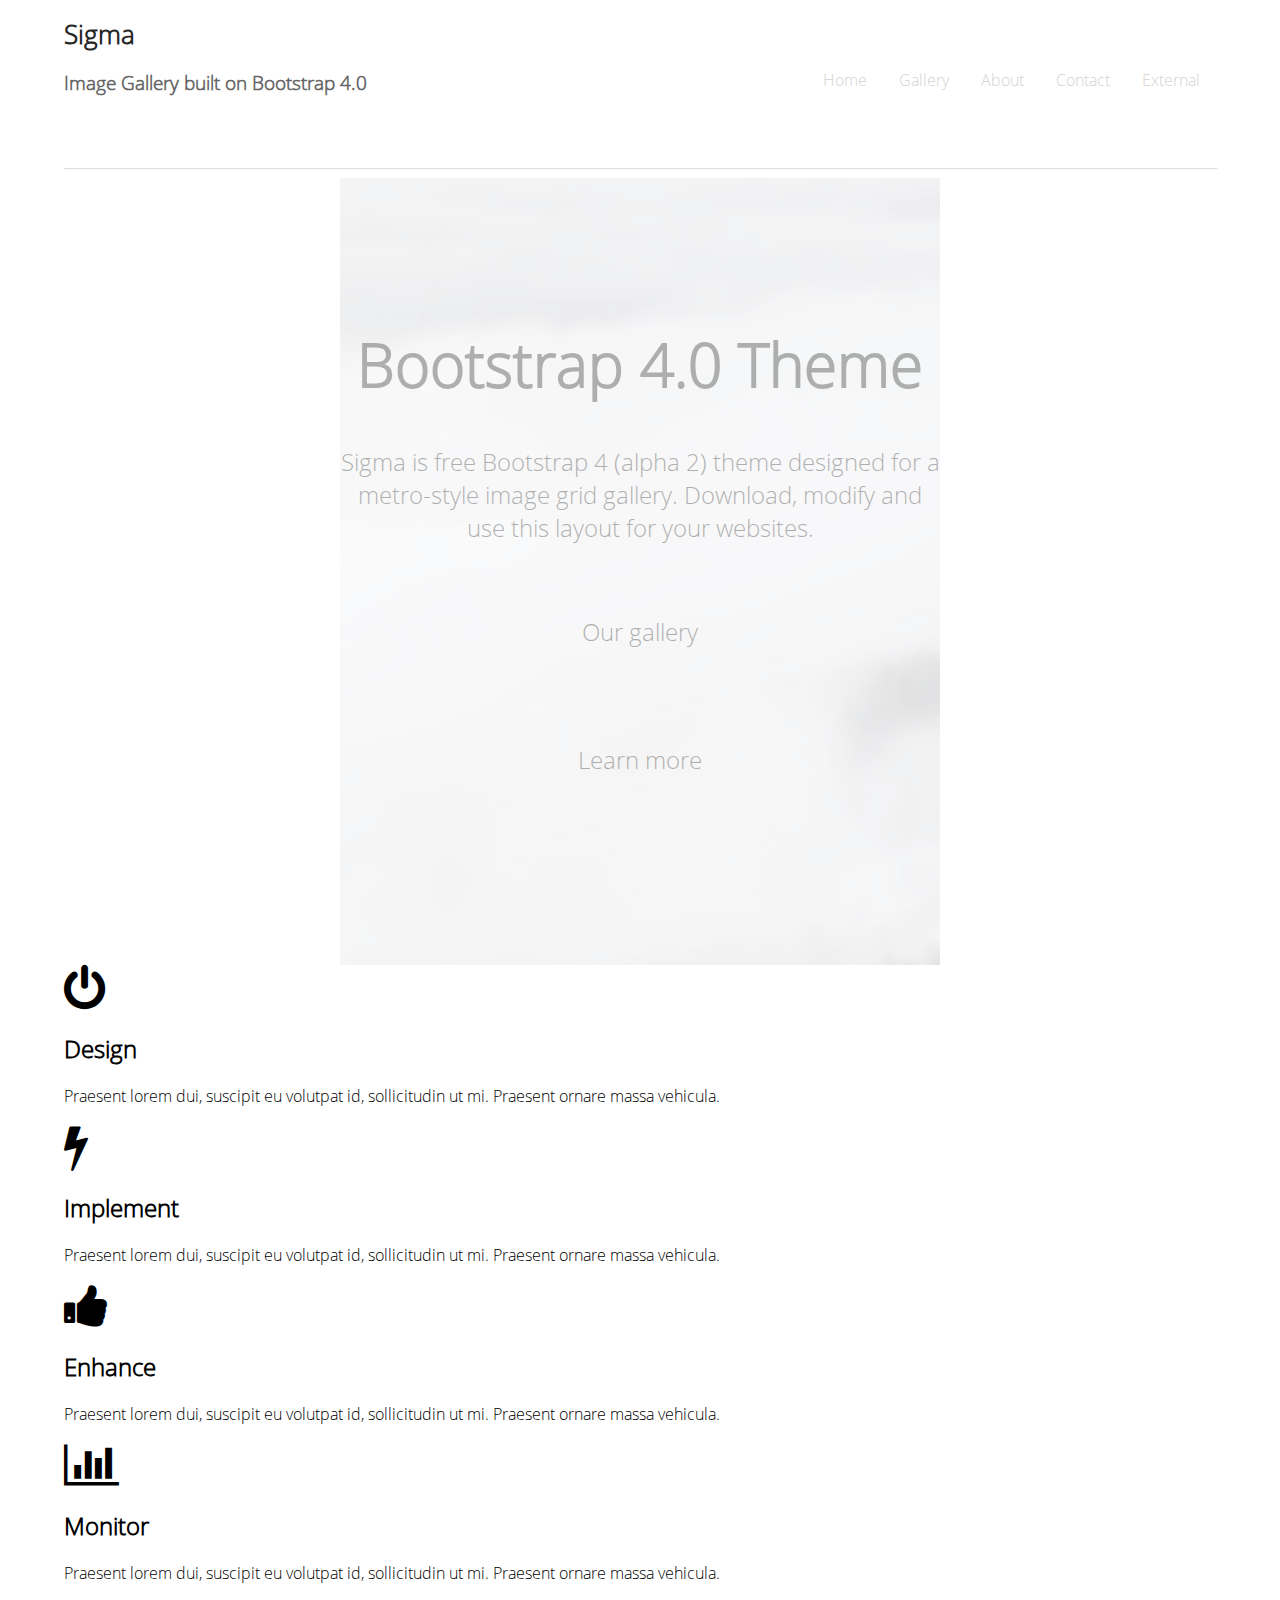
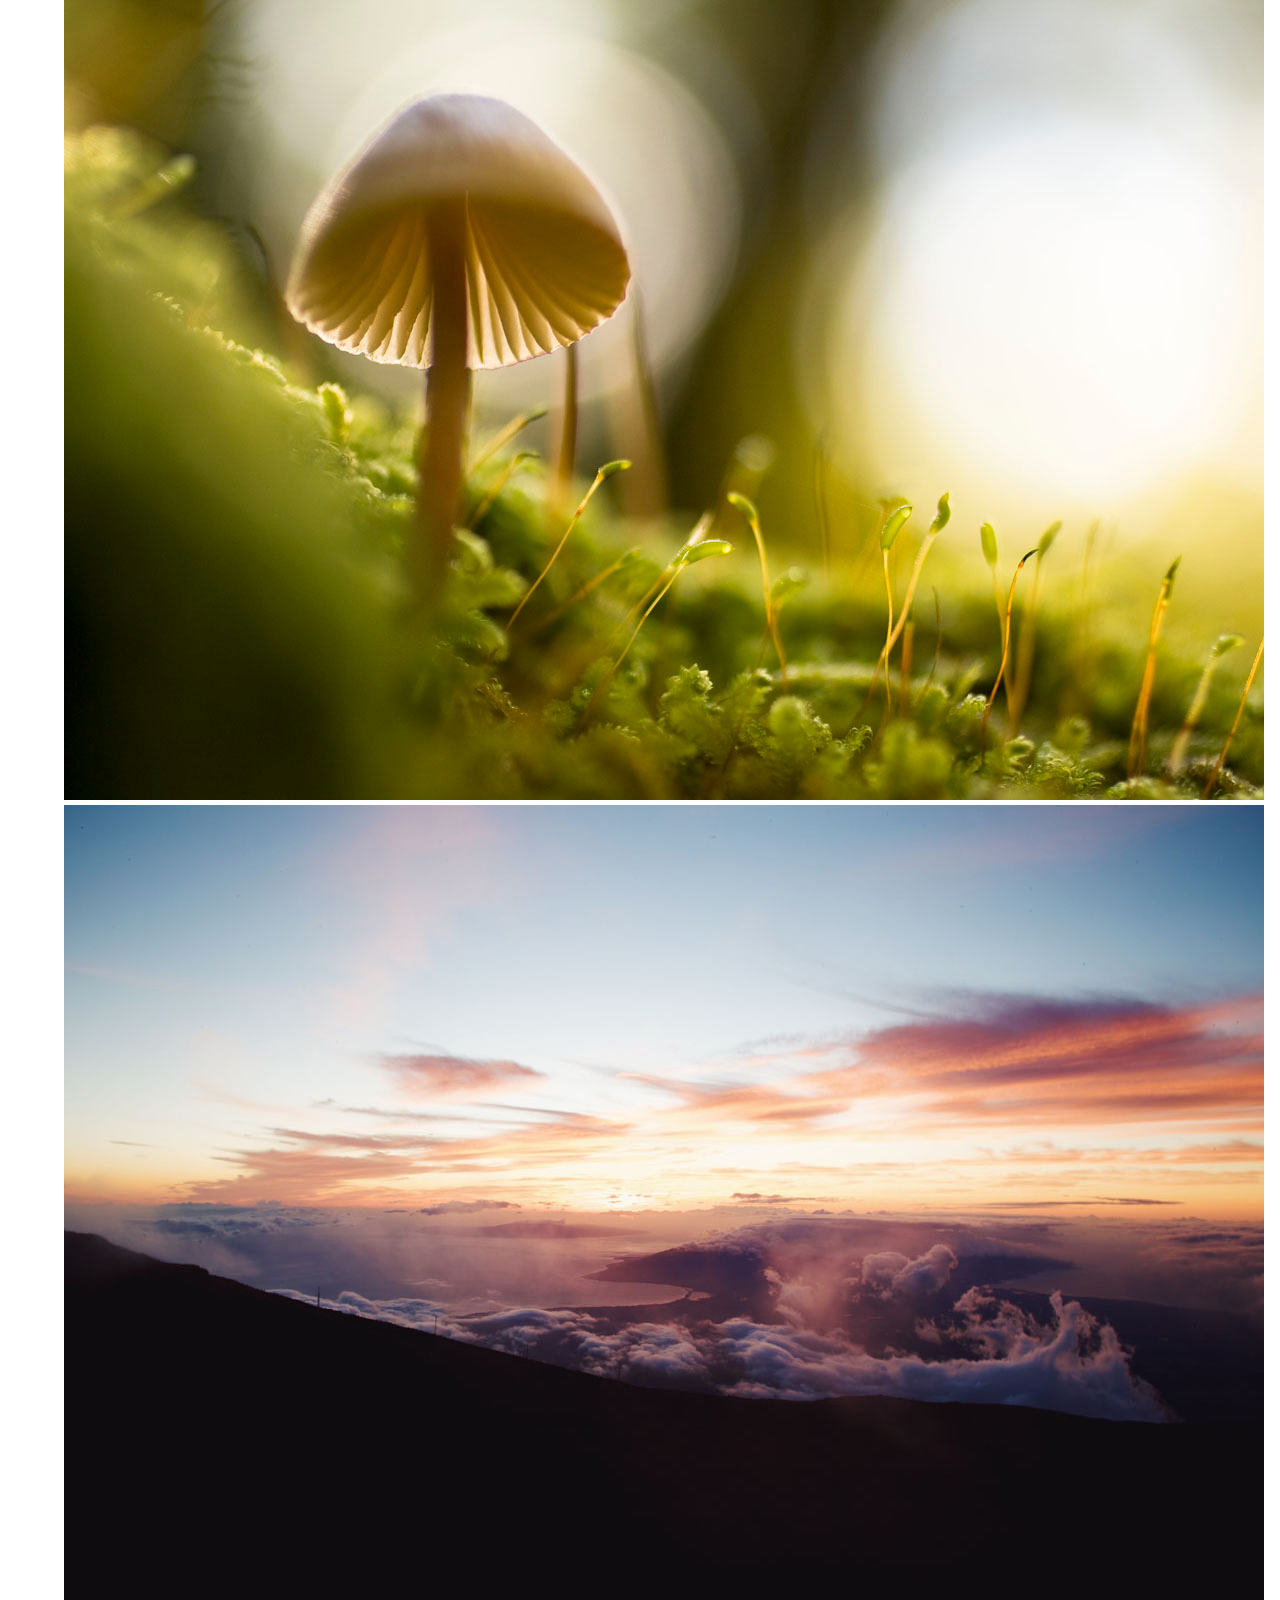
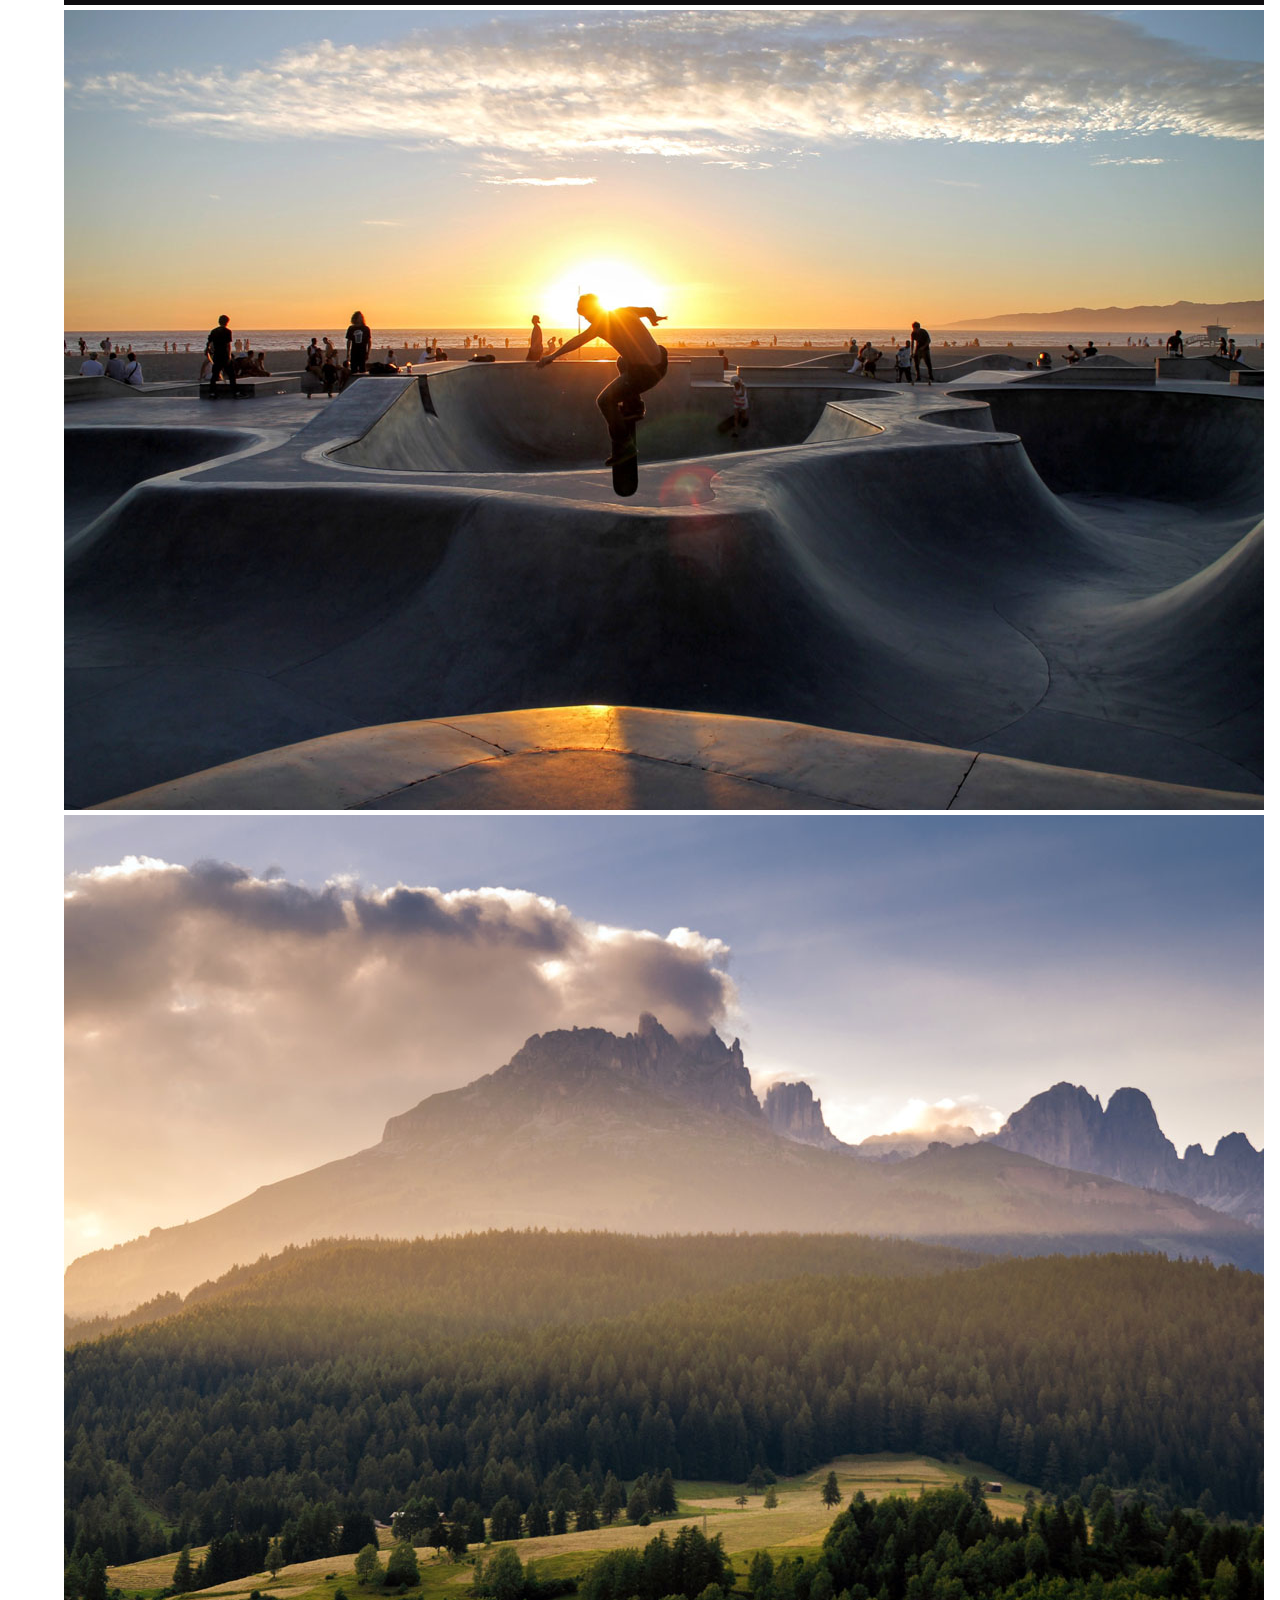
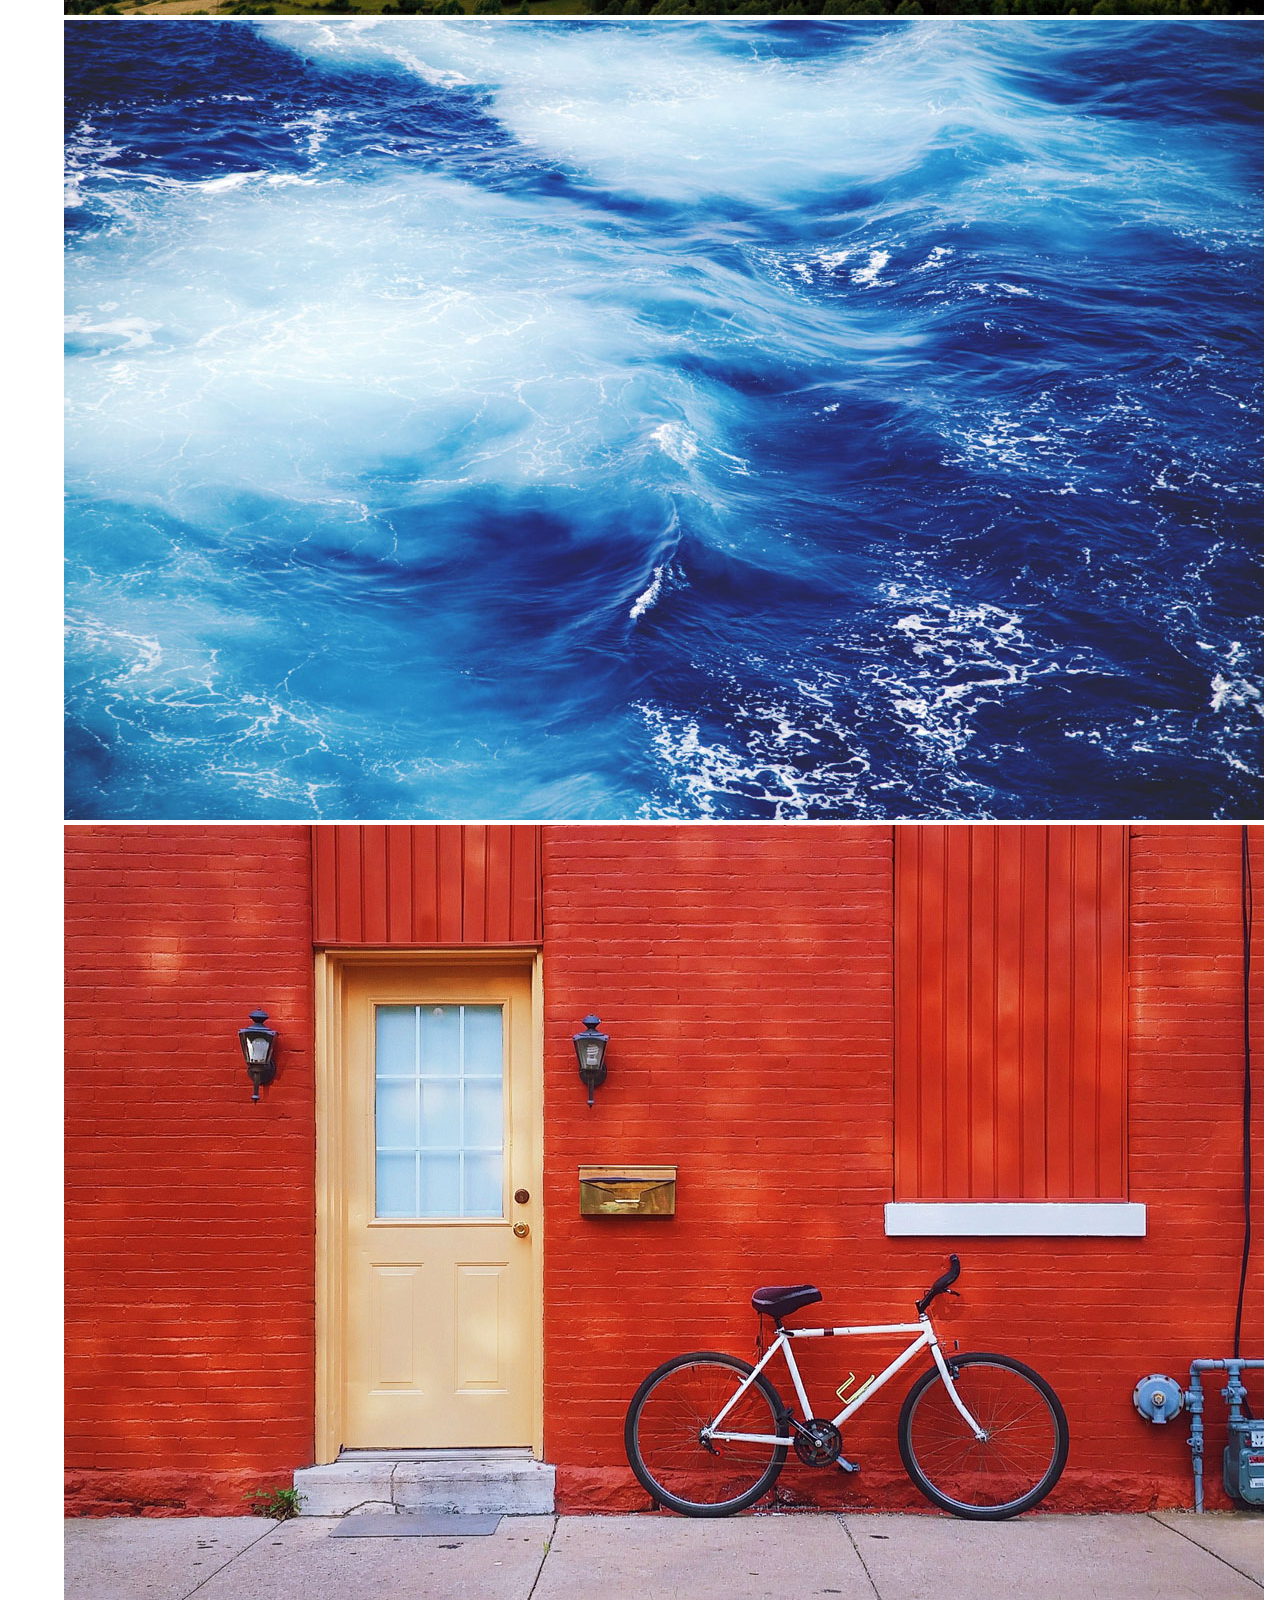
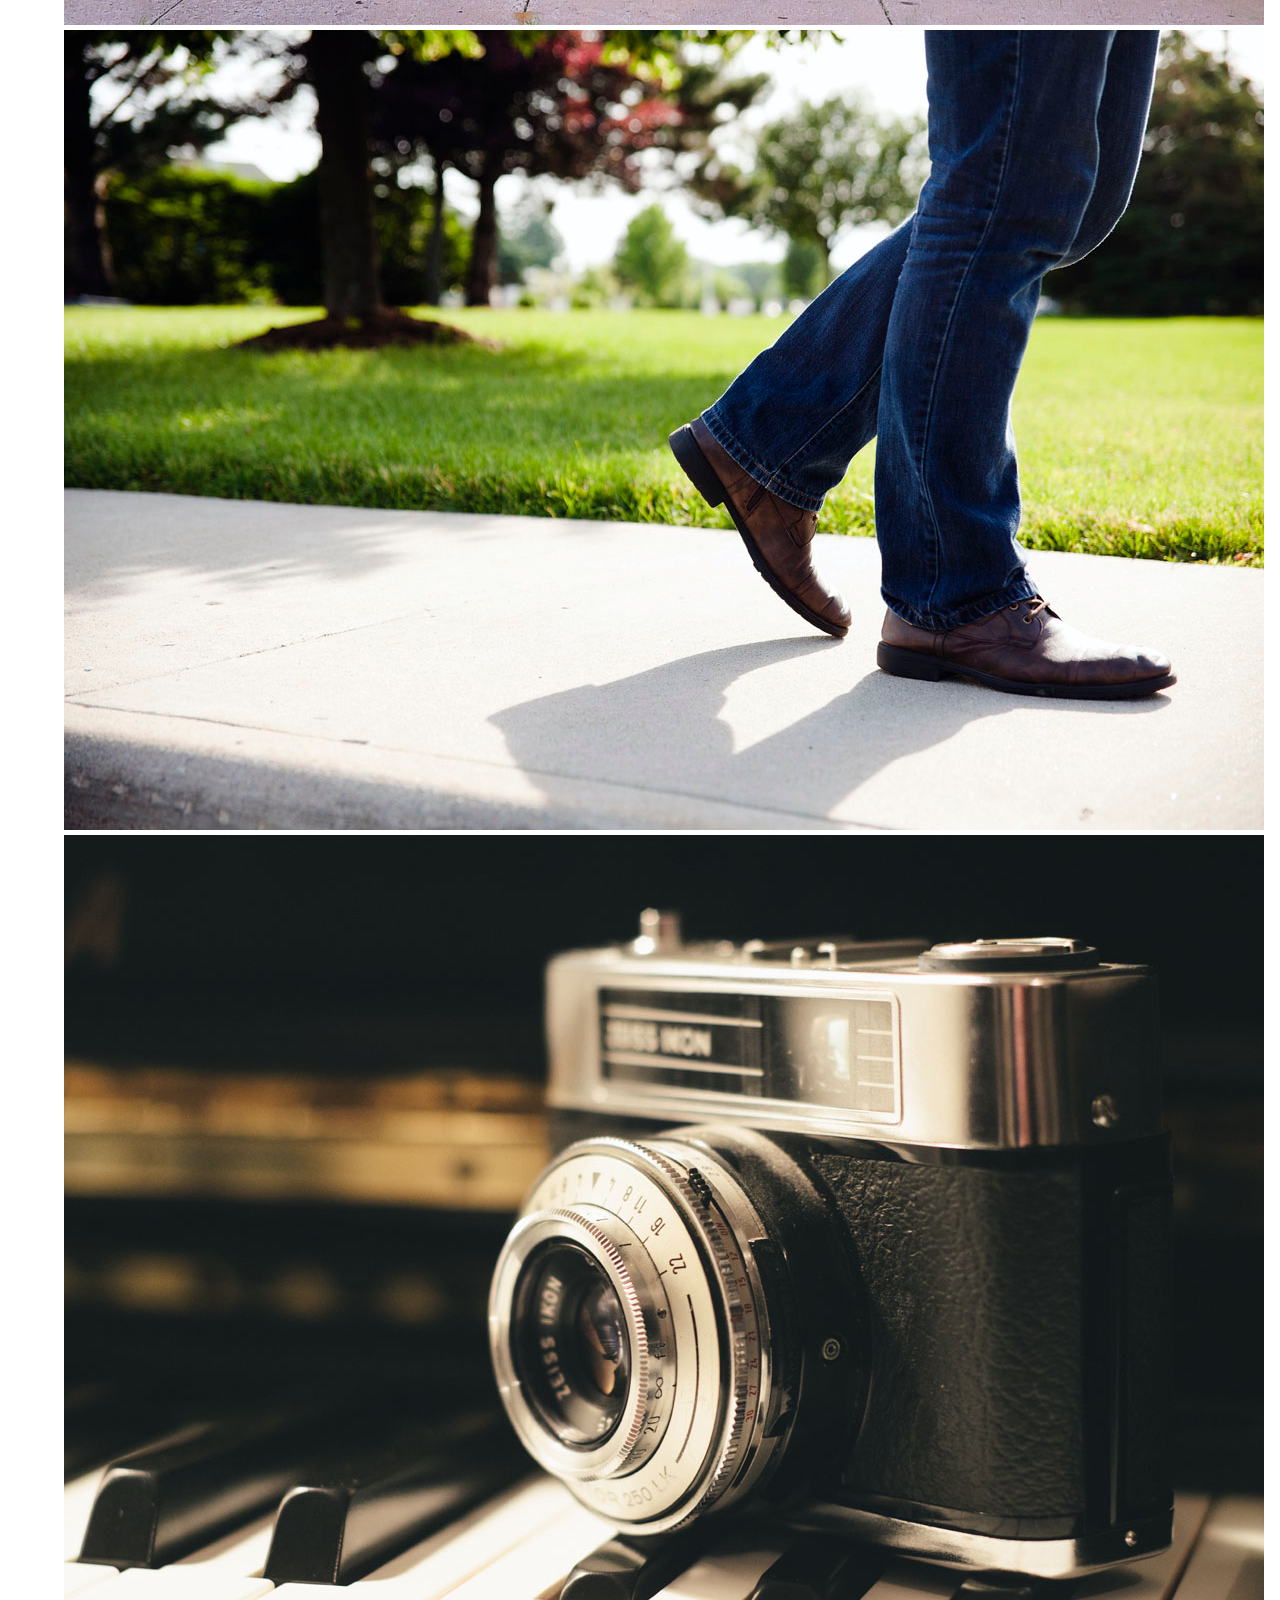
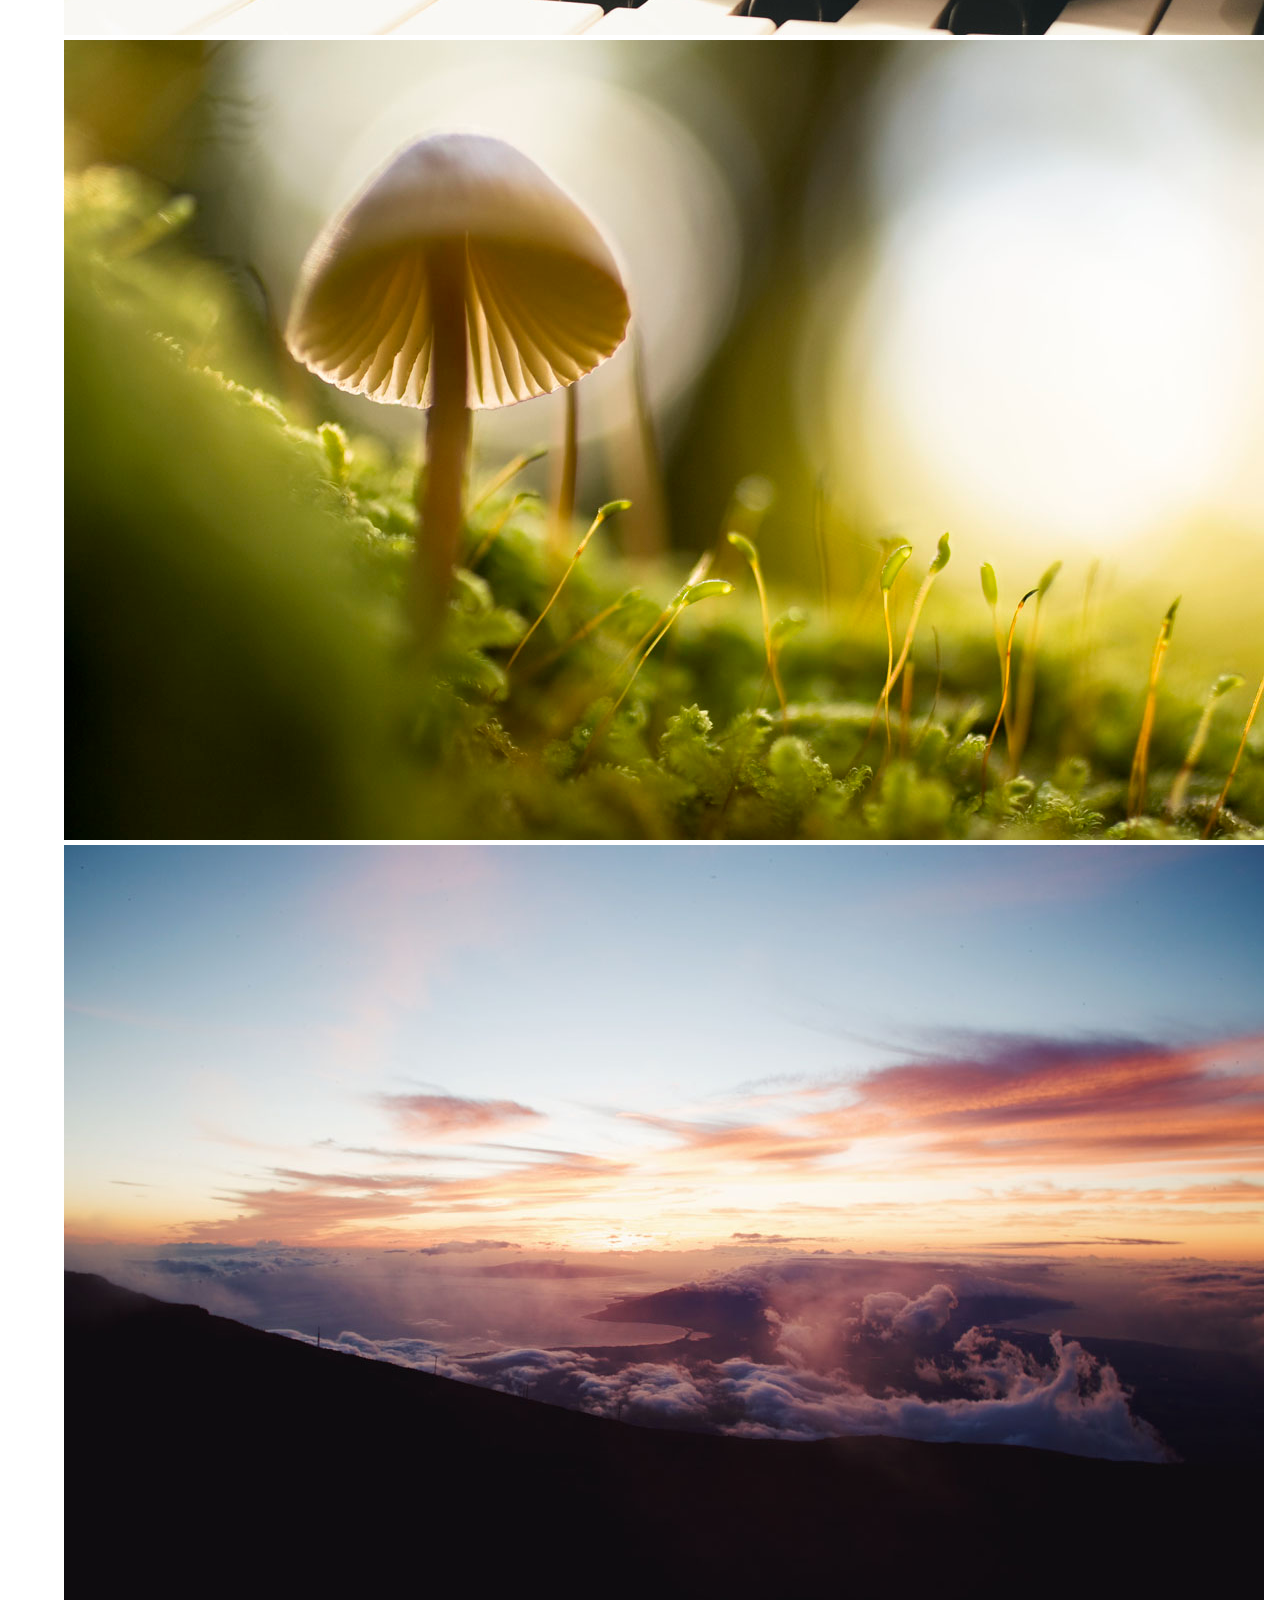
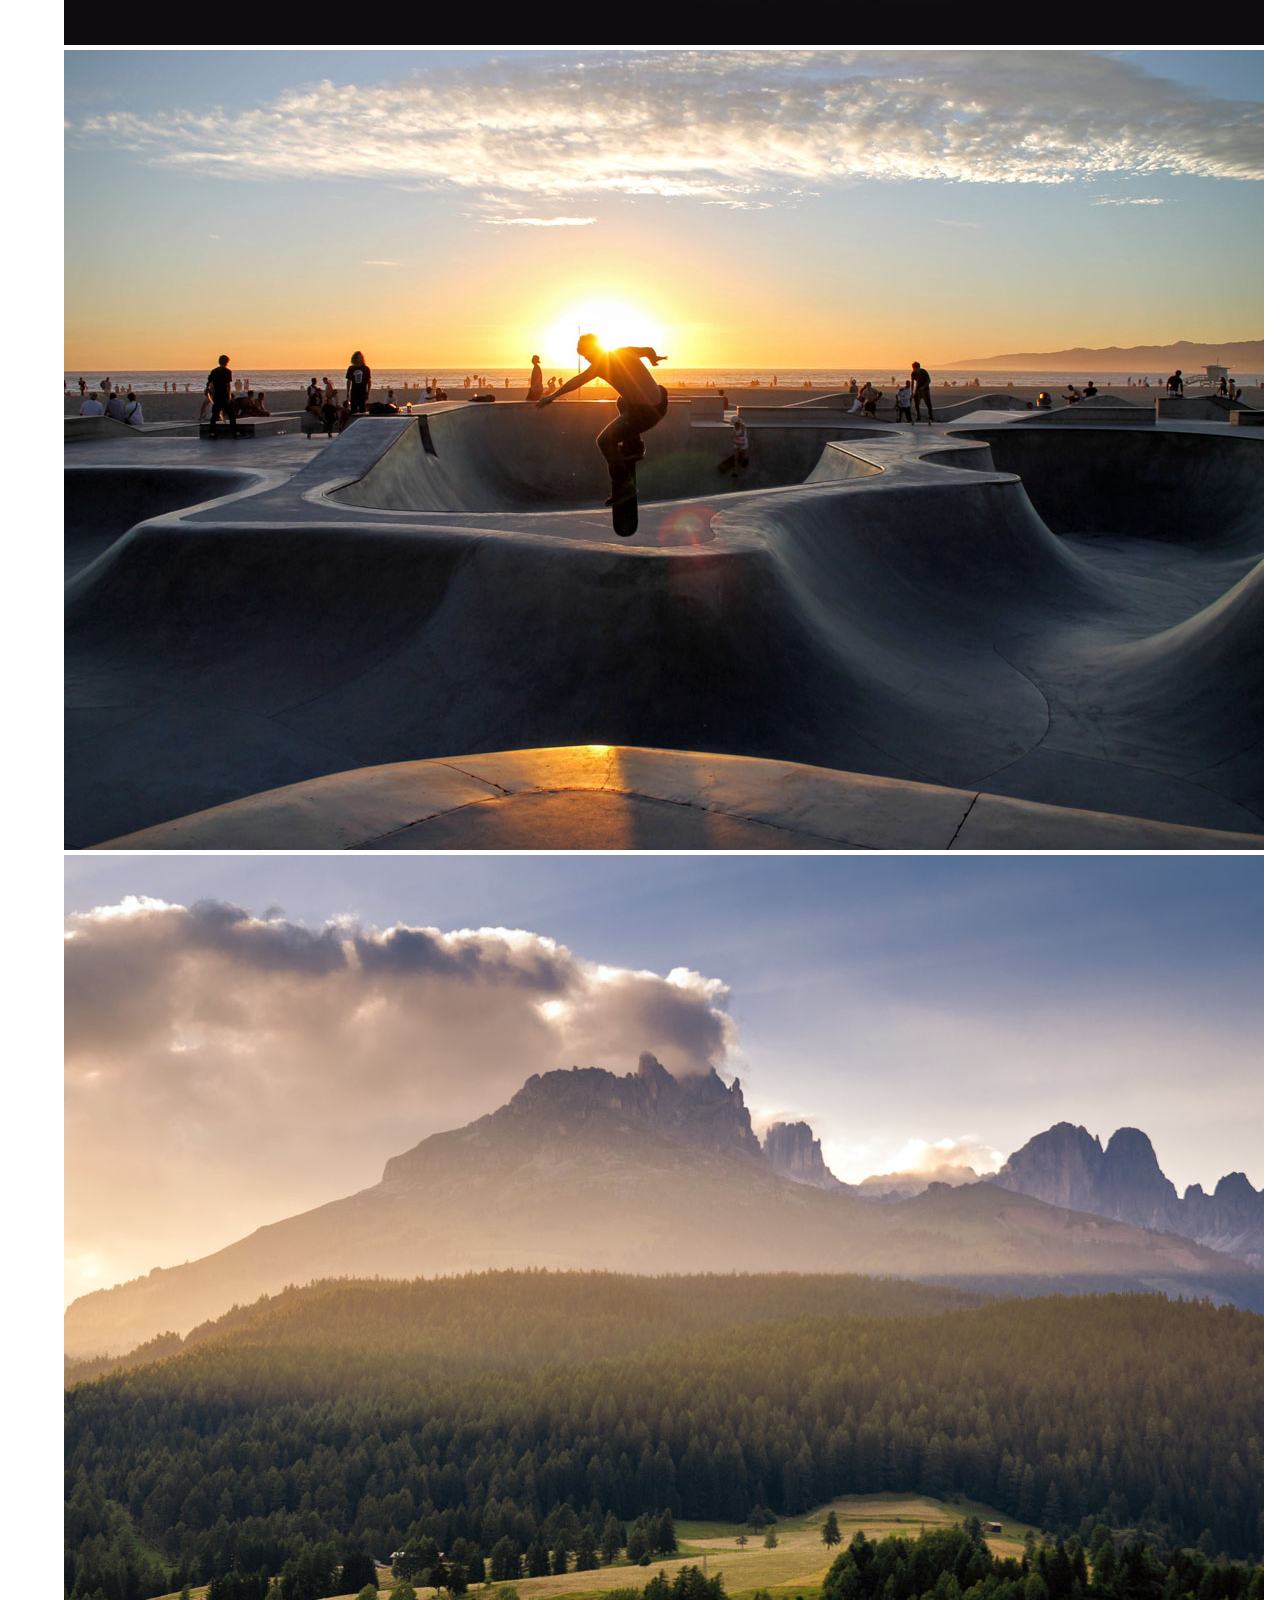
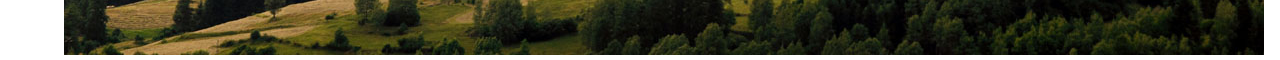
==== Projects/gallery/index.html @ 30f397f2 "Init Projects" ====
<!DOCTYPE html>
<html lang="en">

<head>
    <meta charset="UTF-8">
    <meta name="viewport" content="width=device-width, initial-scale=1.0">
    <link rel="stylesheet" href="./css/common-styles.css">
    <link rel="stylesheet" href="./css/header.css">
    <link rel="stylesheet" href="./css/card-section.css">
    <link rel="stylesheet" href="./css/padge-descr.css">
    <link rel="stylesheet" href="./css/btn-container.css">
    <link rel="stylesheet" href="./fonts/font-awesome-4.7.0/css/font-awesome.min.css">
    <!--<link rel='stylesheet' type='text/css' href='https://fonts.googleapis.com/css?family=Open+Sans:300,400,600,700,400italic'>-->
    <title>Sigma - Free Bootstrap 4.0 Template</title>
</head>

<body class="padge-container">
    <header class="header">
            <!--"дырка" для блока с лого-->
            <div class="logo">
                <!--переносимый блок, внутри - неделимые части-->
                <h1 class="logo_title">Sigma</h1>
                <h2 class="logo_description">Image Gallery built on Bootstrap 4.0</h2>
            </div>
        
        <div class="header__nav-menu-container">
            <!--"дырка" для блока с меню-->
            <ul class="menu header__nav-menu-container_menu">
                <!-- в "menu"(класс-контейнер) задавать узко-спец. стили для блока, в "header_nav-menu-container_menu" - позиционирование, отступы...-->
                <li class="menu-item">Home</li>
                <!--"menu_item" - элемент, ему не нужно указывать класс родителя для позиционирования и проч.-->
                <li class="menu-item">Gallery</li>
                <li class="menu-item">About</li>
                <li class="menu-item">Contact</li>
                <li class="menu-item">External</li>
            </ul>
        </div>
    </header>

    <hr class="padge-container__breakline"></hr>

    <main class="main">
        <div class="home">
            <div class="padge-dscription home__padge-dscription"><!--home_padge-dscription - "дырка" для переносимого блока-->
                <div class="padge-dscription">
                    <h1 class="padge-dscription_title">Bootstrap 4.0 Theme</h1>
                    <p class="padge-dscription_content">Sigma is free Bootstrap 4 (alpha 2) theme designed for a metro-style image grid gallery. Download, modify and use this layout for your websites.</p>
                    <div class="btn-container">
                        <div class="btn-container_btn btn-container_btn--gallery">
                            Our gallery
                        </div>
                        <div class="btn-container_btn btn-container_btn--more">
                            Learn more
                        </div>
                    </div>
                </div>
            </div>
        </div>

        <div class="cards-section">
            <div class="card_icon">
                <i class="fa fa-power-off fa-3x" aria-hidden="true"></i>
            </div>
            <h2>Design</h2>
            <p>Praesent lorem dui, suscipit eu volutpat id, sollicitudin ut mi. Praesent ornare massa vehicula.</p>
            <div class="card_icon">
                <i class="fa fa-bolt fa-3x" aria-hidden="true"></i>
            </div>
            <h2>Implement</h2>
            <p>Praesent lorem dui, suscipit eu volutpat id, sollicitudin ut mi. Praesent ornare massa vehicula.</p>
            <div class="card_icon">
                <i class="fa fa-thumbs-up fa-3x" aria-hidden="true"></i>
            </div>
            <h2>Enhance</h2>
            <p>Praesent lorem dui, suscipit eu volutpat id, sollicitudin ut mi. Praesent ornare massa vehicula.</p>
            <div class="card_icon">
                <i class="fa fa-bar-chart fa-3x" aria-hidden="true"></i>
            </div>
            <h2>Monitor</h2>
            <p>Praesent lorem dui, suscipit eu volutpat id, sollicitudin ut mi. Praesent ornare massa vehicula.</p>
        </div>
        <div class="gallery">
            <div class="gallery-container_row-1">
                <div class="gallery-container_image-container">
                    <img src="images/tm-sigma-01.jpg" class="gallery-container_image">
                </div>
                <div class="gallery-container_image-container">
                    <img src="images/tm-sigma-02.jpg" class="gallery-container_image">
                </div>
                <div class="gallery-container_image-container">
                    <img src="images/tm-sigma-03.jpg" class="gallery-container_image">
                </div>
            </div>
            <div class="gallery-container_row-2">
                <div class="gallery-container_column-1">
                    <div class="gallery-container_image-container">
                        <img src="images/tm-sigma-04.jpg" class="gallery-container_image">
                    </div>
                </div>
                <div class="gallery-container_column-2">
                    <div class="gallery-container_image-container">
                        <img src="images/tm-sigma-05.jpg" class="gallery-container_image">
                    </div>
                    <div class="gallery-container_image-container">
                        <img src="images/tm-sigma-06.jpg" class="gallery-container_image">
                    </div>
                </div>
            </div>
            <div class="gallery-container_row-3">
                <div class="gallery-container_image-container">
                    <img src="images/tm-sigma-07.jpg" class="gallery-container_image">
                </div>
                <div class="gallery-container_image-container">
                    <img src="images/tm-sigma-08.jpg" class="gallery-container_image">
                </div>
            </div>
            <div class="gallery-container_row-4">
                <div class="gallery-container_image-container">
                    <img src="images/tm-sigma-01.jpg" class="gallery-container_image">
                </div>
                <div class="gallery-container_image-container">
                    <img src="images/tm-sigma-02.jpg" class="gallery-container_image">
                </div>
                <div class="gallery-container_image-container">
                    <img src="images/tm-sigma-03.jpg" class="gallery-container_image">
                </div>
                <div class="gallery-container_image-container">
                    <img src="images/tm-sigma-04.jpg" class="gallery-container_image">
                </div>
            </div>
        </div>

    </main>

</body>

</html>
---- Projects/gallery/css/common-styles.css ----
@font-face {
    font-family: OpenSans;
    src: url(../fonts/open-sans/OpenSans-Light.ttf);
}
html, body {
  margin: 0;
  padding: 0;
  border: 0;
  font-size: 16px;
  font: inherit;
  vertical-align: baseline;
  font-family: OpenSans;
}

/*article, aside, details, figcaption, figure, 
footer, header, hgroup, main, menu, nav, section {
  display: block;
}
body {
  line-height: 1;  
  font-family: OpenSans;
}
ol, ul {
  list-style: none;
}
blockquote, q {
  quotes: none;
}
blockquote:before, blockquote:after,
q:before, q:after {
  content: '';
  content: none;
}
table {
  border-collapse: collapse;
  border-spacing: 0;
}
  a {
    text-decoration: none;
  }*/
.padge-container{
    display: flex;
    flex-direction: column;
    margin-left: 5%;
    margin-right: 5%;
}
hr {
    width: 100%;
    opacity: 0.3;
}
---- Projects/gallery/css/header.css ----
.header {
    display: flex;
    justify-content: space-between;
}
.logo{
    font-size: 0.8em;
}
.logo_title {
     opacity: 0.85;
}
.logo_description{
    opacity: 0.6;
}
.menu {
    display: flex;
    list-style: none;
    justify-content: space-around;
    color: lightgrey
}
.menu-item {
    cursor: pointer;
    padding: 0px 8px;
    line-height: 128px;
    margin: 0 8px;
}
---- Projects/gallery/css/card-section.css ----
.cards-row{    
    font-family: OpenSans;
}
---- Projects/gallery/css/padge-descr.css ----
.home__padge-dscription{    
    background-image: url(../images/tm-sigma-00.jpg);
}
/*.home{
    display: flex;
    align-items: stretch;
}*/
.padge-dscription_title {
    margin-top: 5px;
    text-align: center;
    font-size: 2.5em;
    color: black;   /*???*/
}
.home__padge-dscription{
    display: block;
    margin: 0 auto;
    text-align: center;
    max-width: 600px;
    font-size: 1.5em;    
}
.padge-dscription {
    opacity:0.55;
    padding-top: 8%;
    padding-bottom: 8%;
}
---- Projects/gallery/css/btn-container.css ----
.btn-container_btn {
    cursor: pointer;
    padding: 0px 8px;
    line-height: 128px;
    margin: 0 8px;
}
.btn-container_btn--gallery{
    text-align: center;
}
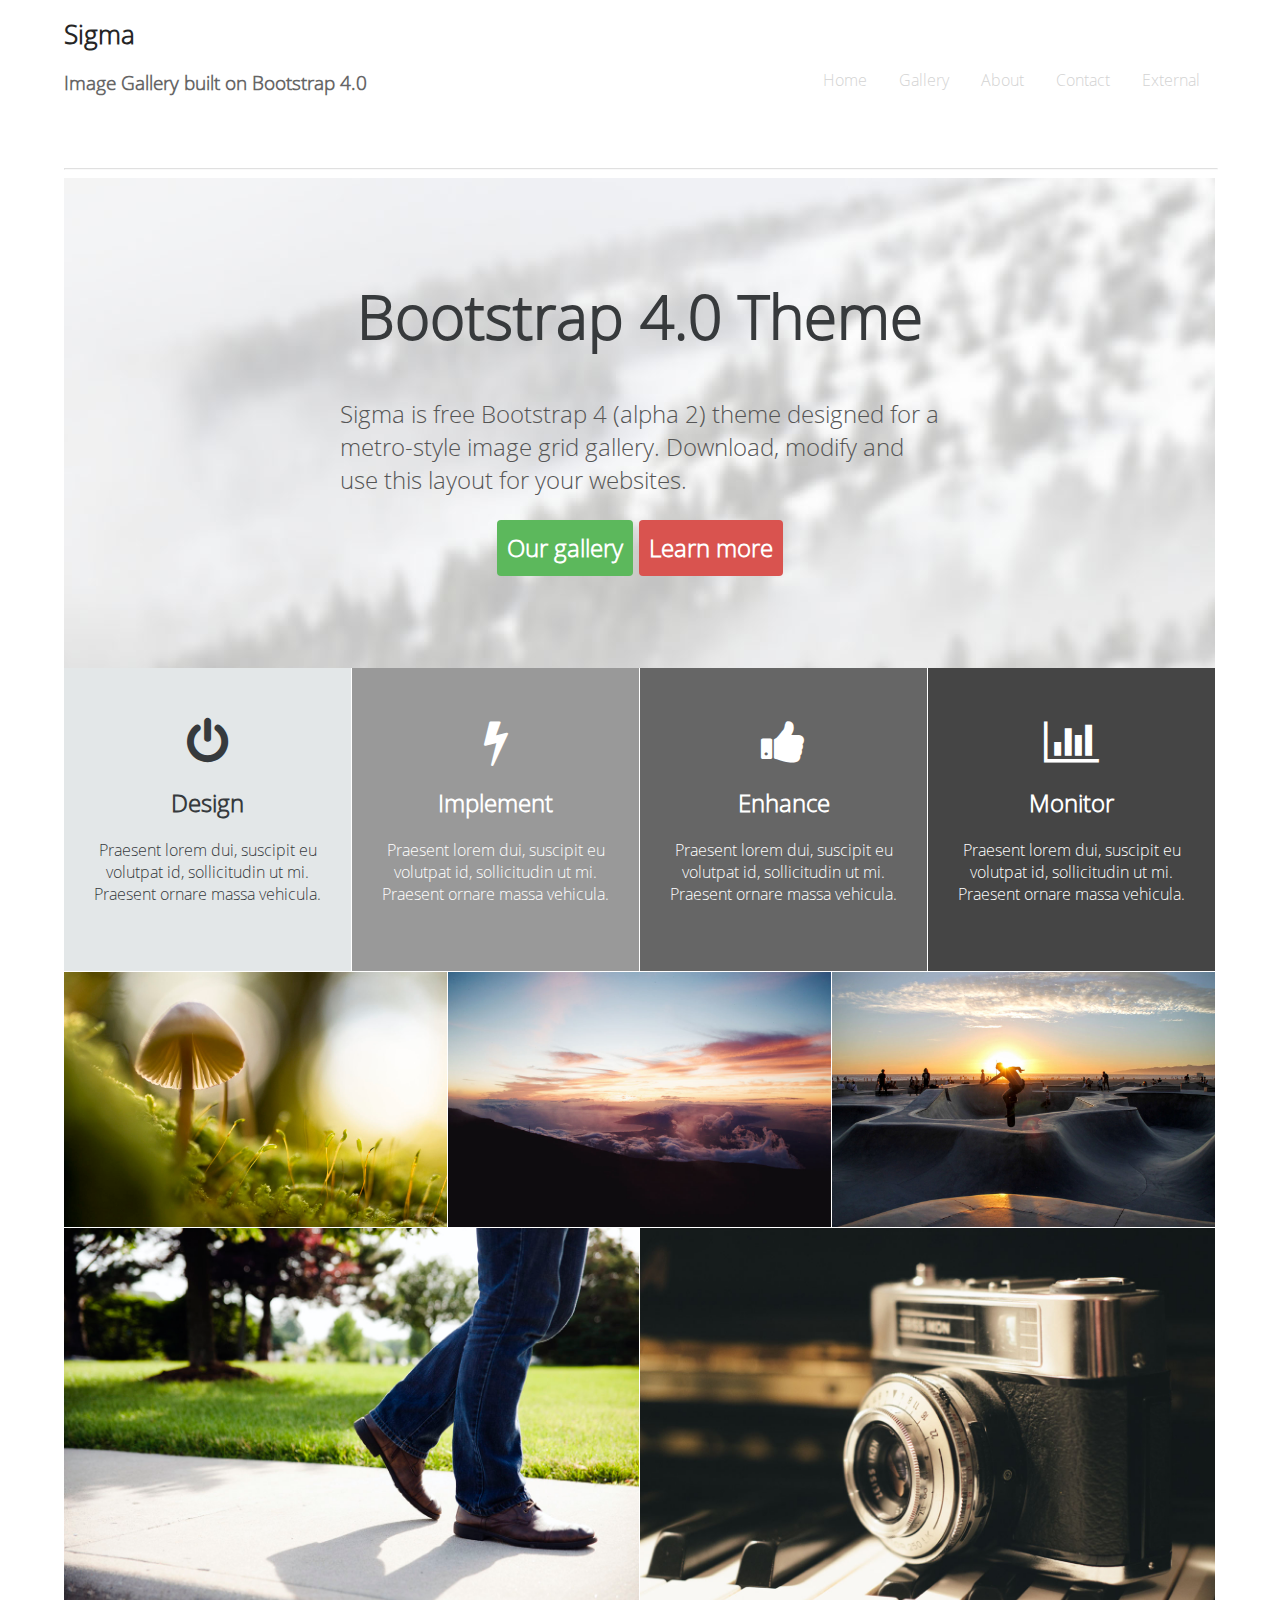
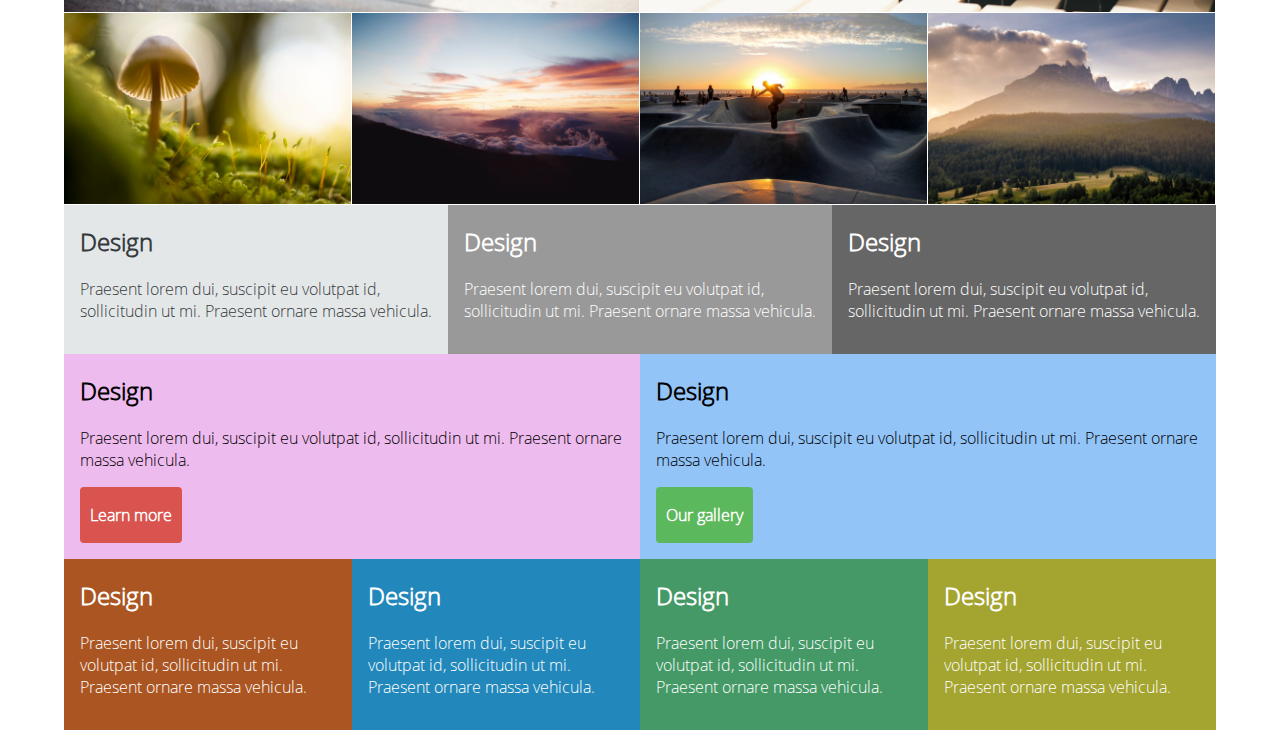
==== commit 8d4b6548: "much styles, so containers" ====
--- a/Projects/gallery/index.html
+++ b/Projects/gallery/index.html
@@ -6,9 +6,14 @@
     <meta name="viewport" content="width=device-width, initial-scale=1.0">
     <link rel="stylesheet" href="./css/common-styles.css">
     <link rel="stylesheet" href="./css/header.css">
-    <link rel="stylesheet" href="./css/card-section.css">
+    <link rel="stylesheet" href="./css/main.css">
+    <link rel="stylesheet" href="./css/home.css">
+    <link rel="stylesheet" href="./css/info.css">
+    <link rel="stylesheet" href="./css/cards-section.css">
+    <link rel="stylesheet" href="./css/card.css">
     <link rel="stylesheet" href="./css/padge-descr.css">
     <link rel="stylesheet" href="./css/btn-container.css">
+    <link rel="stylesheet" href="./css/gallery.css">
     <link rel="stylesheet" href="./fonts/font-awesome-4.7.0/css/font-awesome.min.css">
     <!--<link rel='stylesheet' type='text/css' href='https://fonts.googleapis.com/css?family=Open+Sans:300,400,600,700,400italic'>-->
     <title>Sigma - Free Bootstrap 4.0 Template</title>
@@ -16,13 +21,13 @@
 
 <body class="padge-container">
     <header class="header">
-            <!--"дырка" для блока с лого-->
-            <div class="logo">
-                <!--переносимый блок, внутри - неделимые части-->
-                <h1 class="logo_title">Sigma</h1>
-                <h2 class="logo_description">Image Gallery built on Bootstrap 4.0</h2>
-            </div>
-        
+        <!--"дырка" для блока с лого-->
+        <div class="logo">
+            <!--переносимый блок, внутри - неделимые части-->
+            <h1 class="logo_title">Sigma</h1>
+            <h2 class="logo_description">Image Gallery built on Bootstrap 4.0</h2>
+        </div>
+
         <div class="header__nav-menu-container">
             <!--"дырка" для блока с меню-->
             <ul class="menu header__nav-menu-container_menu">
@@ -41,91 +46,147 @@
 
     <main class="main">
         <div class="home">
-            <div class="padge-dscription home__padge-dscription"><!--home_padge-dscription - "дырка" для переносимого блока-->
-                <div class="padge-dscription">
-                    <h1 class="padge-dscription_title">Bootstrap 4.0 Theme</h1>
-                    <p class="padge-dscription_content">Sigma is free Bootstrap 4 (alpha 2) theme designed for a metro-style image grid gallery. Download, modify and use this layout for your websites.</p>
-                    <div class="btn-container">
-                        <div class="btn-container_btn btn-container_btn--gallery">
-                            Our gallery
-                        </div>
-                        <div class="btn-container_btn btn-container_btn--more">
-                            Learn more
-                        </div>
+            <div class="padge-dscription home__padge-dscription">
+                <!--home_padge-dscription - "дырка" для переносимого блока-->
+                <h1 class="padge-dscription_title">Bootstrap 4.0 Theme</h1>
+                <p class="padge-dscription_content">Sigma is free Bootstrap 4 (alpha 2) theme designed for a metro-style image grid gallery. Download, modify
+                    and use this layout for your websites.</p>
+                <div class="btn-container padge-dscription__btn-container ">
+                    <div class="btn-container_btn btn-container_btn--gallery">
+                        Our gallery
+                    </div>
+                    <div class="btn-container_btn btn-container_btn--more">
+                        Learn more
                     </div>
                 </div>
             </div>
         </div>
 
         <div class="cards-section">
-            <div class="card_icon">
-                <i class="fa fa-power-off fa-3x" aria-hidden="true"></i>
+            <div class="card cards-section__card card--color-light-gray">
+                <div class="card_icon">
+                    <i class="fa fa-power-off fa-3x" aria-hidden="true"></i>
+                </div>
+                <h2 class="card_title">Design</h2>
+                <p class="card_subtitle">Praesent lorem dui, suscipit eu volutpat id, sollicitudin ut mi. Praesent ornare massa vehicula.</p>
             </div>
-            <h2>Design</h2>
-            <p>Praesent lorem dui, suscipit eu volutpat id, sollicitudin ut mi. Praesent ornare massa vehicula.</p>
-            <div class="card_icon">
-                <i class="fa fa-bolt fa-3x" aria-hidden="true"></i>
+            <div class="card cards-section__card card--color-gray">
+                <div class="card_icon">
+                    <i class="fa fa-bolt fa-3x" aria-hidden="true"></i>
+                </div>
+                <h2 class="card_title">Implement</h2>
+                <p class="card_subtitle">Praesent lorem dui, suscipit eu volutpat id, sollicitudin ut mi. Praesent ornare massa vehicula.</p>
             </div>
-            <h2>Implement</h2>
-            <p>Praesent lorem dui, suscipit eu volutpat id, sollicitudin ut mi. Praesent ornare massa vehicula.</p>
-            <div class="card_icon">
-                <i class="fa fa-thumbs-up fa-3x" aria-hidden="true"></i>
+            <div class="card cards-section__card card--color-dark-gray">
+                <div class="card_icon">
+                    <i class="fa fa-thumbs-up fa-3x" aria-hidden="true"></i>
+                </div>
+                <h2 class="card_title">Enhance</h2>
+                <p class="card_subtitle">Praesent lorem dui, suscipit eu volutpat id, sollicitudin ut mi. Praesent ornare massa vehicula.</p>
             </div>
-            <h2>Enhance</h2>
-            <p>Praesent lorem dui, suscipit eu volutpat id, sollicitudin ut mi. Praesent ornare massa vehicula.</p>
-            <div class="card_icon">
-                <i class="fa fa-bar-chart fa-3x" aria-hidden="true"></i>
+            <div class="card cards-section__card card--color-dark">
+                <div class="card_icon">
+                    <i class="fa fa-bar-chart fa-3x" aria-hidden="true"></i>
+                </div>
+                <h2 class="card_title">Monitor</h2>
+                <p class="card_subtitle">Praesent lorem dui, suscipit eu volutpat id, sollicitudin ut mi. Praesent ornare massa vehicula.</p>
             </div>
-            <h2>Monitor</h2>
-            <p>Praesent lorem dui, suscipit eu volutpat id, sollicitudin ut mi. Praesent ornare massa vehicula.</p>
+
         </div>
         <div class="gallery">
-            <div class="gallery-container_row-1">
-                <div class="gallery-container_image-container">
-                    <img src="images/tm-sigma-01.jpg" class="gallery-container_image">
+            <div class="gallery_row-1">
+                <div class="gallery_image-container">
+                    <img src="images/tm-sigma-01.jpg" class="gallery_image">
                 </div>
-                <div class="gallery-container_image-container">
-                    <img src="images/tm-sigma-02.jpg" class="gallery-container_image">
+                <div class="gallery_image-container">
+                    <img src="images/tm-sigma-02.jpg" class="gallery_image">
                 </div>
-                <div class="gallery-container_image-container">
-                    <img src="images/tm-sigma-03.jpg" class="gallery-container_image">
+                <div class="gallery_image-container">
+                    <img src="images/tm-sigma-03.jpg" class="gallery_image">
                 </div>
             </div>
-            <div class="gallery-container_row-2">
-                <div class="gallery-container_column-1">
-                    <div class="gallery-container_image-container">
-                        <img src="images/tm-sigma-04.jpg" class="gallery-container_image">
+
+            <div class="gallery_row-2">
+
+            </div>
+
+            <div class="gallery_row-3">
+                <div class="gallery_image-container">
+                    <img src="images/tm-sigma-07.jpg" class="gallery_image">
+                </div>
+                <div class="gallery_image-container">
+                    <img src="images/tm-sigma-08.jpg" class="gallery_image">
+                </div>
+            </div>
+            <div class="gallery_row-4">
+                <div class="gallery_image-container">
+                    <img src="images/tm-sigma-01.jpg" class="gallery_image">
+                </div>
+                <div class="gallery_image-container">
+                    <img src="images/tm-sigma-02.jpg" class="gallery_image">
+                </div>
+                <div class="gallery_image-container">
+                    <img src="images/tm-sigma-03.jpg" class="gallery_image">
+                </div>
+                <div class="gallery_image-container">
+                    <img src="images/tm-sigma-04.jpg" class="gallery_image">
+                </div>
+            </div>
+        </div>
+
+        <div class="info">
+            <div class="info_section-1">
+                <div class="card info-section__card card--color-light-gray">
+                    <h2 class="card_title">Design</h2>
+                    <p class="card_subtitle">Praesent lorem dui, suscipit eu volutpat id, sollicitudin ut mi. Praesent ornare massa vehicula.</p>
+                </div>
+                <div class="card info-section__card card--color-gray">
+
+                    <h2 class="card_title">Design</h2>
+                    <p class="card_subtitle">Praesent lorem dui, suscipit eu volutpat id, sollicitudin ut mi. Praesent ornare massa vehicula.</p>
+                </div>
+                <div class="card info-section__card card--color-dark-gray">
+
+                    <h2 class="card_title">Design</h2>
+                    <p class="card_subtitle">Praesent lorem dui, suscipit eu volutpat id, sollicitudin ut mi. Praesent ornare massa vehicula.</p>
+                </div>
+            </div>
+            <div class="info_section-2">
+                <div class="card info-section__card card--color-pink">
+                    <h2 class="card_title">Design</h2>
+                    <p class="card_subtitle">Praesent lorem dui, suscipit eu volutpat id, sollicitudin ut mi. Praesent ornare massa vehicula.</p>
+                    <div class="btn-container">
+                        <div class="btn-container_btn btn-container_btn--more">
+                            Learn more
+                        </div>
                     </div>
                 </div>
-                <div class="gallery-container_column-2">
-                    <div class="gallery-container_image-container">
-                        <img src="images/tm-sigma-05.jpg" class="gallery-container_image">
-                    </div>
-                    <div class="gallery-container_image-container">
-                        <img src="images/tm-sigma-06.jpg" class="gallery-container_image">
+                <div class="card info-section__card card--color-blue">
+                    <h2 class="card_title">Design</h2>
+                    <p class="card_subtitle">Praesent lorem dui, suscipit eu volutpat id, sollicitudin ut mi. Praesent ornare massa vehicula.</p>
+                    <div class="btn-container">
+                        <div class="btn-container_btn btn-container_btn--gallery">
+                            Our gallery
+                        </div>
                     </div>
                 </div>
             </div>
-            <div class="gallery-container_row-3">
-                <div class="gallery-container_image-container">
-                    <img src="images/tm-sigma-07.jpg" class="gallery-container_image">
+            <div class="info_section-3">
+                <div class="card info-section__card card--color-brown">
+                    <h2 class="card_title">Design</h2>
+                    <p class="card_subtitle">Praesent lorem dui, suscipit eu volutpat id, sollicitudin ut mi. Praesent ornare massa vehicula.</p>
                 </div>
-                <div class="gallery-container_image-container">
-                    <img src="images/tm-sigma-08.jpg" class="gallery-container_image">
+                <div class="card info-section__card card--color-dark-blue">
+                    <h2 class="card_title">Design</h2>
+                    <p class="card_subtitle">Praesent lorem dui, suscipit eu volutpat id, sollicitudin ut mi. Praesent ornare massa vehicula.</p>
                 </div>
-            </div>
-            <div class="gallery-container_row-4">
-                <div class="gallery-container_image-container">
-                    <img src="images/tm-sigma-01.jpg" class="gallery-container_image">
+                <div class="card info-section__card card--color-dark-green">
+                    <h2 class="card_title">Design</h2>
+                    <p class="card_subtitle">Praesent lorem dui, suscipit eu volutpat id, sollicitudin ut mi. Praesent ornare massa vehicula.</p>
                 </div>
-                <div class="gallery-container_image-container">
-                    <img src="images/tm-sigma-02.jpg" class="gallery-container_image">
-                </div>
-                <div class="gallery-container_image-container">
-                    <img src="images/tm-sigma-03.jpg" class="gallery-container_image">
-                </div>
-                <div class="gallery-container_image-container">
-                    <img src="images/tm-sigma-04.jpg" class="gallery-container_image">
+                <div class="card info-section__card card--color-dark-yellow">
+                    <h2 class="card_title">Design</h2>
+                    <p class="card_subtitle">Praesent lorem dui, suscipit eu volutpat id, sollicitudin ut mi. Praesent ornare massa vehicula.</p>
                 </div>
             </div>
         </div>
--- a/Projects/gallery/css/main.css
+++ b/Projects/gallery/css/main.css
@@ -0,0 +1,3 @@
+.main {
+    background: url(../images/tm-sigma-00.jpg) no-repeat center center fixed;
+}
--- a/Projects/gallery/css/home.css
+++ b/Projects/gallery/css/home.css
@@ -0,0 +1,3 @@
+.home {
+    border-right: 1px solid white;   
+}--- a/Projects/gallery/css/info.css
+++ b/Projects/gallery/css/info.css
@@ -0,0 +1,21 @@
+.info_section-1{
+    display: flex;
+}
+.info_section-1 .card{
+    width: calc(100% /3);
+}
+
+.info_section-2{
+    display: flex;
+}
+.info_section-2 .card{
+    width: calc(100% /2);
+}
+.info_section-3{
+    display: flex;
+}
+.info_section-3 .card{
+    width: calc(100% /4);
+}
+
+
--- a/Projects/gallery/css/cards-section.css
+++ b/Projects/gallery/css/cards-section.css
@@ -0,0 +1,4 @@
+.cards-section{    
+    display: flex;
+
+}--- a/Projects/gallery/css/card.css
+++ b/Projects/gallery/css/card.css
@@ -0,0 +1,67 @@
+.cards-section__card{
+    width: 25%;
+    text-align: center;
+    padding: 50px 30px;
+    border-bottom: 1px solid white;
+    border-right: 1px solid white;
+}
+.card--color-dark{
+    background-color: #454545;
+    color: white;
+}
+
+.card--color-light-gray{
+    background-color: #E3E7E8;
+    color: #363A3D;
+}
+
+.card--color-gray{
+    background-color: #999999;
+    color: white;
+}
+
+.card--color-dark-gray{
+    background-color: #666666;
+    color: white;
+}
+.card--color-pink{
+    background-color: #EEBBEE;
+    color: black;
+}
+
+.card--color-blue{
+    background-color: #92C4F8;
+    color: black;
+}
+
+.card--color-brown{
+    background-color: #AA5522;
+    color: white;
+}
+
+.card--color-dark-blue{
+    background-color: #2288BB;
+    color: white;
+}
+
+.card--color-dark-green{
+    background-color: #449966;
+    color: white;
+}
+
+.card--color-dark-yellow{
+    background-color: #A4A430;
+    color: white;
+}
+
+.info-section__card{    
+    padding: 0px 16px 16px 16px;
+}
+
+/*.card--title-align-left{
+    text-align: left;
+}
+
+.card--description-position-left{
+    text-align: left;
+}*/--- a/Projects/gallery/css/padge-descr.css
+++ b/Projects/gallery/css/padge-descr.css
@@ -1,25 +1,22 @@
-.home__padge-dscription{    
-    background-image: url(../images/tm-sigma-00.jpg);
-}
-/*.home{
-    display: flex;
-    align-items: stretch;
+/*.home__padge-dscription{    
 }*/
+
 .padge-dscription_title {
     margin-top: 5px;
     text-align: center;
     font-size: 2.5em;
-    color: black;   /*???*/
+    color: #373A3C;   /*???*/
+}
+.padge-dscription_content{    
+    color: #555555;
 }
 .home__padge-dscription{
     display: block;
     margin: 0 auto;
-    text-align: center;
     max-width: 600px;
-    font-size: 1.5em;    
+    font-size: 1.5em;
 }
 .padge-dscription {
-    opacity:0.55;
     padding-top: 8%;
     padding-bottom: 8%;
-}+}
--- a/Projects/gallery/css/btn-container.css
+++ b/Projects/gallery/css/btn-container.css
@@ -1,9 +1,23 @@
 .btn-container_btn {
     cursor: pointer;
-    padding: 0px 8px;
-    line-height: 128px;
-    margin: 0 8px;
+    line-height: 1.5rem;
+    display: inline-block;
+    border-radius: 4px;
+      padding: 16px 10px;
+    /*box-shadow: */
+}
+
+.padge-dscription__btn-container{
+    text-align: center;
+  
 }
 .btn-container_btn--gallery{
-    text-align: center;
+    background-color: #5CB85C;
+    color: white;
+    font-weight: bold;
+}
+.btn-container_btn--more{
+    background-color: #D9534F;
+    color: white;    
+    font-weight: bold;
 }--- a/Projects/gallery/css/gallery.css
+++ b/Projects/gallery/css/gallery.css
@@ -0,0 +1,29 @@
+.gallery_row-1{
+    display: flex;     
+}
+.gallery_row-1 .gallery_image-container{
+    width: calc(100% /3);
+}
+
+.gallery_row-3{
+    display: flex;     
+}
+.gallery_row-3 .gallery_image-container{
+    width: calc(100% /2);
+}
+.gallery_row-4{
+    display: flex;     
+}
+.gallery_row-4 .gallery_image-container{
+    width: calc(100% /4);
+}
+
+.gallery_image-container{    
+    border-bottom: 1px solid white;
+    border-right: 1px solid white;
+}
+
+.gallery_image{
+    width: 100%;
+    display: block;
+}